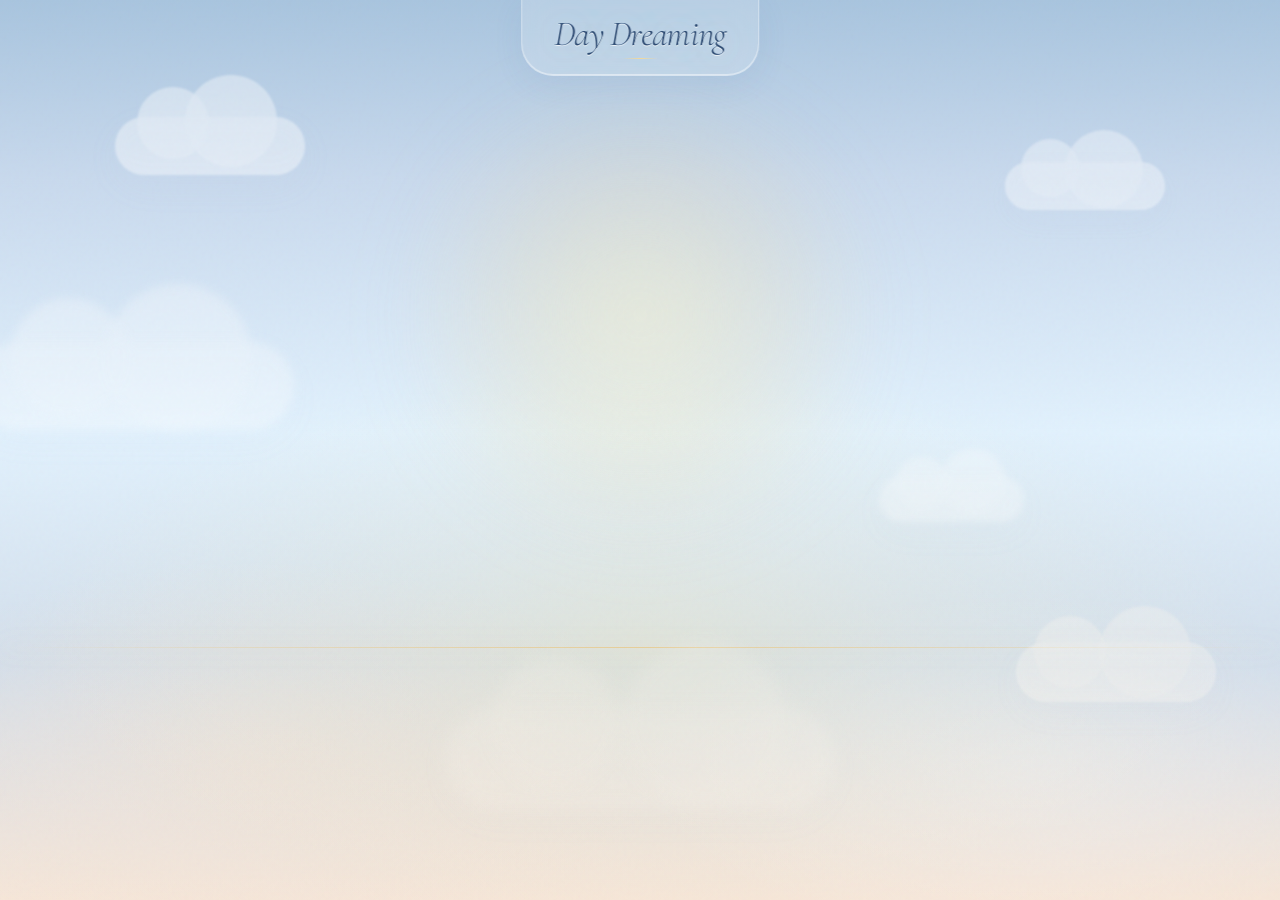
==== board.html @ 5511466c "Update Board and Loading page" ====
<!DOCTYPE html>
<html lang="en">
<head>
    <meta charset="UTF-8" />
    <meta name="viewport" content="width=device-width, initial-scale=1.0" />
    <title>Day Dreaming</title>
    <link rel="preconnect" href="https://fonts.googleapis.com">
    <link rel="preconnect" href="https://fonts.gstatic.com" crossorigin>
    <link
        href="https://fonts.googleapis.com/css2?family=Cormorant+Garamond:ital,wght@0,300;0,400;1,300;1,400&family=Jost:wght@200;300;400&display=swap"
        rel="stylesheet">
    <link rel="stylesheet" href="CSS/board.css">
</head>
<body>
    <main class="hero">
        <div class="cloud cloud-1"></div>
        <div class="cloud cloud-2"></div>
        <div class="cloud cloud-3"></div>
        <div class="cloud cloud-4"></div>
        <div class="cloud cloud-5"></div>
        <div class="cloud cloud-6"></div>

        <div class="horizon-line"></div>

        <div class="title-wrap">
            <h1>Day Dreaming</h1>
            <div class="logo-divider"></div>
        </div>
    </main>
</body>
</html>
---- CSS/board.css ----
/* ===== IMPORTS FROM style.css ===== */
* {
    margin: 0;
    padding: 0;
    box-sizing: border-box;
}

:root {
    --sky-zenith: #a8c4de;
    --sky-upper: #c8d9ed;
    --sky-mid: #e1f1fd;
    --sky-soft: #d2deeb;
    --sky-blush: #f6e6d8;

    --accent-blue: #4663ac;
    --text-deep: #2c4a72;
    --text-mid: #5a78a8;
    --text-soft: rgba(44, 74, 114, 0.58);

    --gold-light: #f3d89a;
    --gold-mid: rgba(232, 201, 138, 0.55);

    --cloud-white: rgba(255, 255, 255, 0.76);
    --cloud-warm: rgba(255, 248, 240, 0.62);
    --glass: rgba(255, 255, 255, 0.18);
}

html, body {
    width: 100%;
    height: 100%;
}

body {
    font-family: 'Jost', sans-serif;
    color: var(--text-deep);
    overflow: hidden;
    background: #dfeef9;
}

/* ===== BOARD / HERO ===== */
.hero {
    position: relative;
    width: 100vw;
    height: 100vh;
    overflow: hidden;
    isolation: isolate;
    background:
        radial-gradient(ellipse 70% 45% at 50% 72%,
            rgba(255, 236, 170, 0.28) 0%,
            rgba(255, 236, 170, 0.12) 30%,
            transparent 70%),
        radial-gradient(ellipse 50% 35% at 20% 85%,
            rgba(242, 228, 216, 0.55) 0%,
            transparent 65%),
        radial-gradient(ellipse 48% 30% at 80% 85%,
            rgba(255, 255, 255, 0.26) 0%,
            transparent 65%),
        linear-gradient(180deg,
            var(--sky-zenith) 0%,
            var(--sky-upper) 20%,
            var(--sky-mid) 48%,
            var(--sky-soft) 74%,
            var(--sky-blush) 100%);
}

/* grain */
.hero::after {
    content: "";
    position: absolute;
    inset: 0;
    pointer-events: none;
    z-index: 10;
    opacity: 0.028;
    background-image: url("data:image/svg+xml,%3Csvg viewBox='0 0 256 256' xmlns='http://www.w3.org/2000/svg'%3E%3Cfilter id='noise'%3E%3CfeTurbulence type='fractalNoise' baseFrequency='0.85' numOctaves='4' stitchTiles='stitch'/%3E%3C/filter%3E%3Crect width='100%25' height='100%25' filter='url(%23noise)' opacity='1'/%3E%3C/svg%3E");
}

/* sun glow — softer and higher for the board */
.hero::before {
    content: "";
    position: absolute;
    top: 35%;
    left: 50%;
    width: 500px;
    height: 500px;
    transform: translate(-50%, -50%);
    border-radius: 50%;
    background:
        radial-gradient(circle,
            rgba(255, 241, 187, 0.45) 0%,
            rgba(243, 216, 154, 0.20) 38%,
            transparent 68%);
    filter: blur(38px);
    pointer-events: none;
    z-index: 0;
    animation: pulse 9s ease-in-out infinite;
}

/* horizon */
.horizon-line {
    position: absolute;
    bottom: 28%;
    left: 0;
    right: 0;
    height: 1px;
    z-index: 1;
    pointer-events: none;
    background: linear-gradient(
        90deg,
        transparent 0%,
        rgba(232, 201, 138, 0.35) 18%,
        rgba(232, 201, 138, 0.82) 50%,
        rgba(232, 201, 138, 0.35) 82%,
        transparent 100%
    );
    box-shadow: 0 0 22px rgba(232, 201, 138, 0.35);
}

/* ===== LOGO — fixed top center ===== */
.title-wrap {
    position: absolute;
    top: 0;
    left: 50%;
    transform: translateX(-50%);
    z-index: 20;
    text-align: center;
    padding: 1.1rem 2rem 1rem;
    display: flex;
    flex-direction: column;
    align-items: center;

    /* frosted glass pill */
    background: rgba(255, 255, 255, 0.18);
    backdrop-filter: blur(14px);
    -webkit-backdrop-filter: blur(14px);
    border: 1px solid rgba(255, 255, 255, 0.38);
    border-top: none;
    border-radius: 0 0 2rem 2rem;
    box-shadow:
        0 8px 32px rgba(70, 99, 172, 0.08),
        inset 0 -1px 0 rgba(255, 255, 255, 0.45);

    animation: fadeDown 1.4s cubic-bezier(0.22, 1, 0.36, 1) both;
}

.title-wrap h1 {
    font-family: 'Cormorant Garamond', serif;
    font-weight: 300;
    font-style: italic;
    font-size: clamp(1.4rem, 2.8vw, 2.2rem);
    line-height: 0.9;
    letter-spacing: -0.02em;
    color: var(--text-deep);
    text-shadow:
        0 0 30px rgba(255, 245, 220, 0.32),
        0 2px 40px rgba(168, 196, 222, 0.45),
        0 1px 0 rgba(255, 255, 255, 0.78);
    white-space: nowrap;
}

/* thin gold rule under the logo */
.logo-divider {
    width: 36px;
    height: 1px;
    margin-top: 0.55rem;
    background: linear-gradient(90deg, transparent, var(--gold-light), transparent);
    animation: expandWidth 1.8s 0.3s ease both;
}

/* ===== CLOUDS ===== */
.cloud {
    position: absolute;
    border-radius: 999px;
    background: var(--cloud-white);
    filter: blur(1px);
    z-index: 2;
    pointer-events: none;
    box-shadow:
        inset 0 -10px 18px rgba(255, 255, 255, 0.12),
        inset 0 8px 16px rgba(255, 255, 255, 0.18),
        0 12px 35px rgba(170, 192, 220, 0.12);
}

.cloud::before,
.cloud::after {
    content: "";
    position: absolute;
    border-radius: 50%;
    background: inherit;
}

.cloud-1 { width: 190px; height: 58px; top: 13%; left: 9%; opacity: 0.5; animation: drift1 22s ease-in-out infinite; }
.cloud-1::before { width: 72px; height: 72px; left: 22px; top: -30px; }
.cloud-1::after  { width: 92px; height: 92px; right: 28px; top: -42px; }

.cloud-2 { width: 160px; height: 48px; top: 18%; right: 9%; opacity: 0.46; animation: drift2 18s 2s ease-in-out infinite; }
.cloud-2::before { width: 58px; height: 58px; left: 16px; top: -23px; }
.cloud-2::after  { width: 78px; height: 78px; right: 22px; top: -32px; }

.cloud-3 { width: 320px; height: 88px; top: 38%; left: -2%; opacity: 0.36; filter: blur(5px); animation: drift3 28s 6s ease-in-out infinite; }
.cloud-3::before { width: 118px; height: 118px; left: 36px; top: -44px; }
.cloud-3::after  { width: 148px; height: 148px; right: 42px; top: -58px; }

.cloud-4 { width: 200px; height: 60px; bottom: 22%; right: 5%; opacity: 0.42; background: var(--cloud-warm); animation: drift2 20s 1s ease-in-out infinite; }
.cloud-4::before { width: 72px; height: 72px; left: 18px; top: -26px; }
.cloud-4::after  { width: 92px; height: 92px; right: 25px; top: -36px; }

.cloud-5 { width: 390px; height: 102px; bottom: 10%; left: 50%; transform: translateX(-50%); opacity: 0.26; background: var(--cloud-warm); filter: blur(8px); animation: driftCenter 30s 6s ease-in-out infinite; }
.cloud-5::before { width: 128px; height: 128px; left: 46px; top: -50px; }
.cloud-5::after  { width: 164px; height: 164px; right: 48px; top: -66px; }

.cloud-6 { width: 145px; height: 45px; top: 53%; right: 20%; opacity: 0.34; filter: blur(3px); animation: drift2 16s 4s ease-in-out infinite; }
.cloud-6::before { width: 54px; height: 54px; left: 16px; top: -20px; }
.cloud-6::after  { width: 66px; height: 66px; right: 18px; top: -28px; }

/* ===== ANIMATIONS ===== */
@keyframes fadeDown {
    from { opacity: 0; transform: translateX(-50%) translateY(-18px); }
    to   { opacity: 1; transform: translateX(-50%) translateY(0); }
}

@keyframes expandWidth {
    from { width: 0; opacity: 0; }
    to   { width: 36px; opacity: 1; }
}

@keyframes pulse {
    0%, 100% { opacity: 0.72; transform: translate(-50%, -50%) scale(1); }
    50%       { opacity: 1;    transform: translate(-50%, -50%) scale(1.08); }
}

@keyframes drift1 {
    0%, 100% { transform: translateX(0) translateY(0); }
    35%      { transform: translateX(16px) translateY(-8px); }
    70%      { transform: translateX(-10px) translateY(5px); }
}

@keyframes drift2 {
    0%, 100% { transform: translateX(0) translateY(0); }
    40%      { transform: translateX(-12px) translateY(-10px); }
    72%      { transform: translateX(8px) translateY(4px); }
}

@keyframes drift3 {
    0%, 100% { transform: translateX(0) translateY(0); }
    30%      { transform: translateX(18px) translateY(-10px); }
    65%      { transform: translateX(-8px) translateY(6px); }
}

@keyframes driftCenter {
    0%, 100% { transform: translateX(-50%) translateY(0); }
    35%      { transform: translateX(-50%) translateY(-8px); }
    65%      { transform: translateX(-50%) translateY(5px); }
}

/* ===== RESPONSIVE ===== */
@media (max-width: 900px) {
    .hero::before { width: 360px; height: 360px; }
    .cloud-3 { width: 250px; height: 72px; }
    .cloud-5 { width: 300px; height: 82px; }
}

@media (max-width: 600px) {
    .title-wrap h1 { font-size: clamp(1.5rem, 7vw, 2rem); }
    .title-line-2 { margin-left: 1rem; }
    .cloud-1 { width: 130px; height: 40px; }
    .cloud-2 { width: 120px; height: 36px; }
    .cloud-3 { width: 190px; height: 56px; }
    .cloud-4 { width: 140px; height: 42px; }
    .cloud-5 { width: 220px; height: 62px; }
    .cloud-6 { width: 110px; height: 34px; }
}
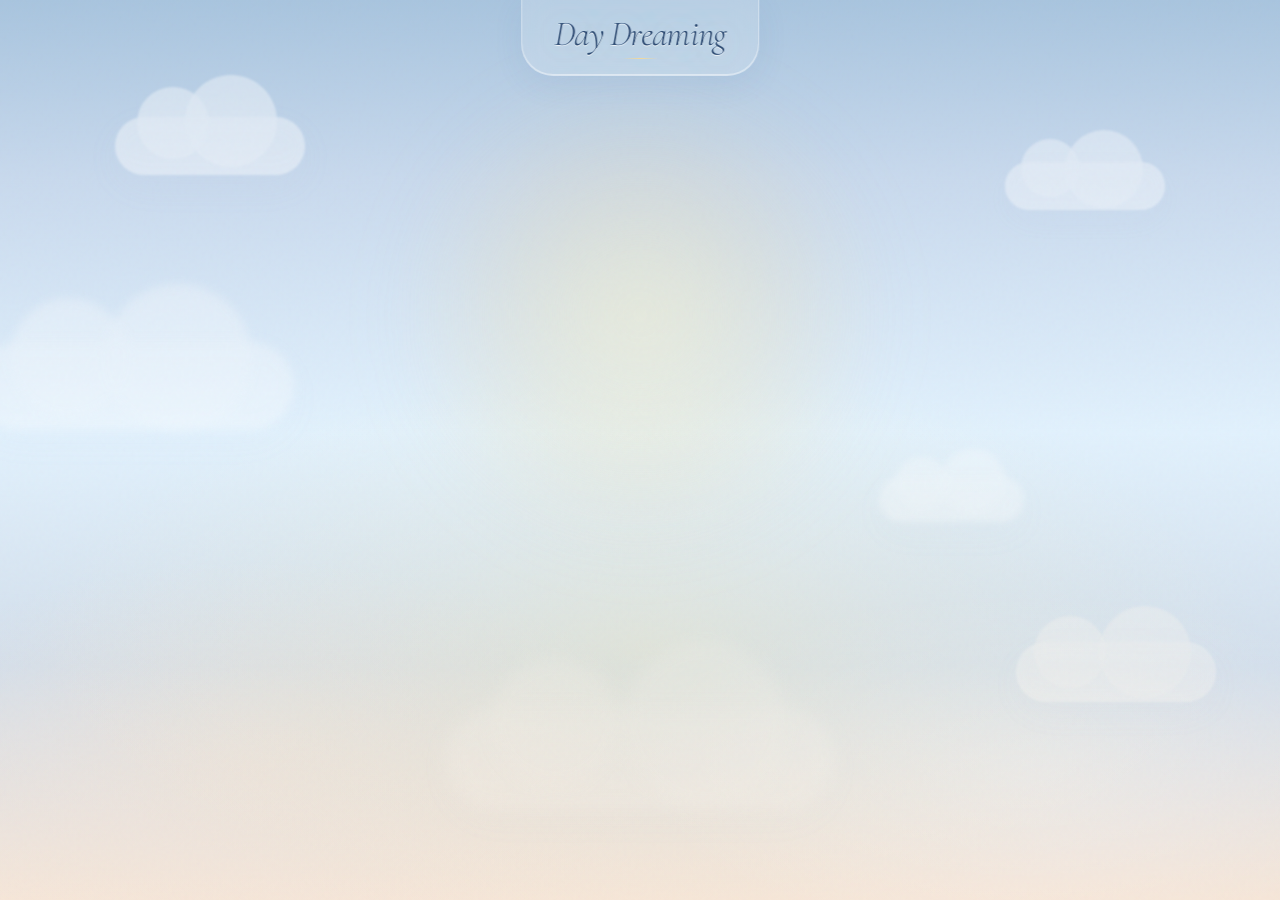
==== commit 298e8045: "Fixed the mobile button & minor Board.html change" ====
--- a/board.html
+++ b/board.html
@@ -20,7 +20,7 @@
         <div class="cloud cloud-5"></div>
         <div class="cloud cloud-6"></div>
 
-        <div class="horizon-line"></div>
+        
 
         <div class="title-wrap">
             <h1>Day Dreaming</h1>
--- a/CSS/board.css
+++ b/CSS/board.css
@@ -95,25 +95,7 @@
     animation: pulse 9s ease-in-out infinite;
 }
 
-/* horizon */
-.horizon-line {
-    position: absolute;
-    bottom: 28%;
-    left: 0;
-    right: 0;
-    height: 1px;
-    z-index: 1;
-    pointer-events: none;
-    background: linear-gradient(
-        90deg,
-        transparent 0%,
-        rgba(232, 201, 138, 0.35) 18%,
-        rgba(232, 201, 138, 0.82) 50%,
-        rgba(232, 201, 138, 0.35) 82%,
-        transparent 100%
-    );
-    box-shadow: 0 0 22px rgba(232, 201, 138, 0.35);
-}
+
 
 /* ===== LOGO — fixed top center ===== */
 .title-wrap {
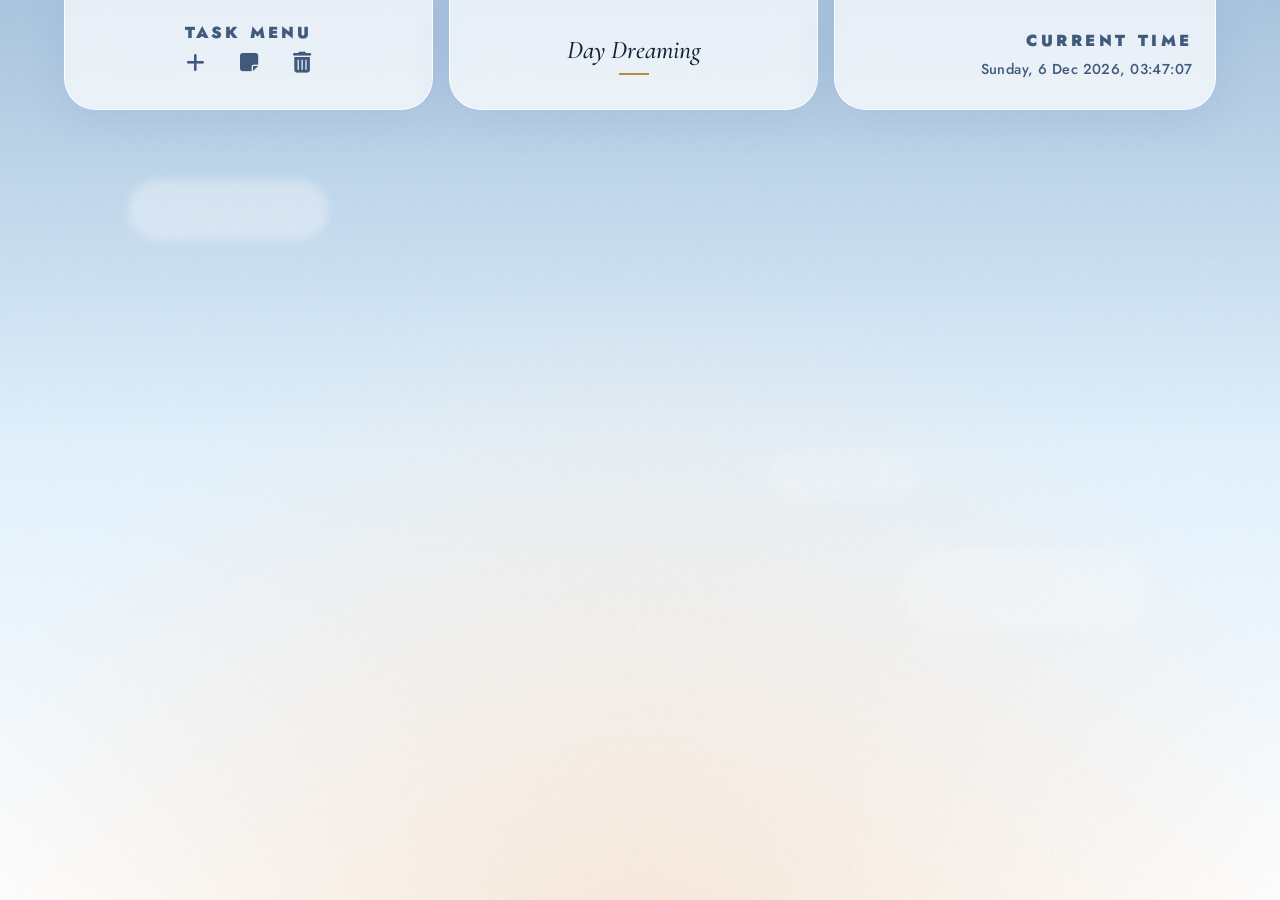
==== commit 4b204090: "Add header & TimeStamp to board.html" ====
--- a/board.html
+++ b/board.html
@@ -3,29 +3,61 @@
 <head>
     <meta charset="UTF-8" />
     <meta name="viewport" content="width=device-width, initial-scale=1.0" />
-    <title>Day Dreaming</title>
+    <title>Day Dreaming | Tasks</title>
+    
+    <!-- Icon Library -->
+    <link rel="stylesheet" href="https://cdnjs.cloudflare.com/ajax/libs/font-awesome/6.5.1/css/all.min.css">
+    
+    <!-- Fonts -->
     <link rel="preconnect" href="https://fonts.googleapis.com">
     <link rel="preconnect" href="https://fonts.gstatic.com" crossorigin>
-    <link
-        href="https://fonts.googleapis.com/css2?family=Cormorant+Garamond:ital,wght@0,300;0,400;1,300;1,400&family=Jost:wght@200;300;400&display=swap"
-        rel="stylesheet">
+    <link href="https://fonts.googleapis.com/css2?family=Cormorant+Garamond:ital,wght@0,400;0,500;1,400;1,500&family=Jost:wght@300;400;600&display=swap" rel="stylesheet">
+    
     <link rel="stylesheet" href="CSS/board.css">
 </head>
+
 <body>
     <main class="hero">
+        <!-- Dreamy Atmosphere -->
         <div class="cloud cloud-1"></div>
         <div class="cloud cloud-2"></div>
         <div class="cloud cloud-3"></div>
         <div class="cloud cloud-4"></div>
-        <div class="cloud cloud-5"></div>
-        <div class="cloud cloud-6"></div>
 
-        
+        <header class="header-wrap">
+            <!-- 1. LEFT SECTION: Burger Actions -->
+            <div class="burger-wrap">
+                   <h1 class="menu-label">Task Menu</h1>
+                <div class="icon-group">
+                    <button class="action-btn" title="Add Cloud">
+                        <i class="fa-solid fa-plus"></i>
+                    </button>
+                    <button class="action-btn" title="To-Do List">
+                        <i class="fa-solid fa-note-sticky"></i>
+                    </button>
+                    <button class="action-btn" title="Delete">
+                        <i class="fa-solid fa-trash-can"></i>
+                    </button>
+                </div>
+             
+            </div>
 
-        <div class="title-wrap">
-            <h1>Day Dreaming</h1>
-            <div class="logo-divider"></div>
-        </div>
+            <!-- 2. CENTER SECTION: Title -->
+            <div class="title-wrap">
+                <h1>Day Dreaming</h1>
+                <div class="logo-divider"></div>
+            </div>
+
+            <!-- 3. RIGHT SECTION: Clock -->
+            <div class="timestamp-wrap">
+                <h1 class="label">Current Time</h1>
+                  <h1 class="timestamp-text" id="clock">00:00</h1>
+                  
+            </div>
+        </header>
+
     </main>
+
+   <script src="JS/board.js"></script>
 </body>
 </html>
--- a/CSS/board.css
+++ b/CSS/board.css
@@ -1,4 +1,4 @@
-/* ===== IMPORTS FROM style.css ===== */
+/* ===== 1. RESET & VARIABLES ===== */
 * {
     margin: 0;
     padding: 0;
@@ -6,248 +6,253 @@
 }
 
 :root {
-    --sky-zenith: #a8c4de;
-    --sky-upper: #c8d9ed;
+    /* Palette */
+    --text-primary: #122136;
+    --text-secondary: #405a7d;
+    --accent-gold: #b38d3e;
+
+    /* Sky Gradient */
+    --sky-top: #a8c4de;
     --sky-mid: #e1f1fd;
-    --sky-soft: #d2deeb;
-    --sky-blush: #f6e6d8;
-
-    --accent-blue: #4663ac;
-    --text-deep: #2c4a72;
-    --text-mid: #5a78a8;
-    --text-soft: rgba(44, 74, 114, 0.58);
-
-    --gold-light: #f3d89a;
-    --gold-mid: rgba(232, 201, 138, 0.55);
-
-    --cloud-white: rgba(255, 255, 255, 0.76);
-    --cloud-warm: rgba(255, 248, 240, 0.62);
-    --glass: rgba(255, 255, 255, 0.18);
-}
-
-html, body {
+    --sky-bottom: #f6e6d8;
+
+    /* Glass Effect */
+    --glass-bg: rgba(255, 255, 255, 0.72);
+    --glass-border: rgba(255, 255, 255, 0.9);
+    --glass-shadow: 0 10px 40px rgba(70, 99, 172, 0.12);
+}
+
+body {
+    font-family: "Jost", sans-serif;
+    color: var(--text-primary);
+    overflow: hidden;
+    height: 100vh;
+    width: 100vw;
+}
+
+/* ===== 2. BACKGROUND & ATMOSPHERE ===== */
+.hero {
+    position: relative;
     width: 100%;
     height: 100%;
-}
-
-body {
-    font-family: 'Jost', sans-serif;
-    color: var(--text-deep);
     overflow: hidden;
-    background: #dfeef9;
-}
-
-/* ===== BOARD / HERO ===== */
-.hero {
-    position: relative;
-    width: 100vw;
-    height: 100vh;
-    overflow: hidden;
-    isolation: isolate;
     background:
-        radial-gradient(ellipse 70% 45% at 50% 72%,
-            rgba(255, 236, 170, 0.28) 0%,
-            rgba(255, 236, 170, 0.12) 30%,
-            transparent 70%),
-        radial-gradient(ellipse 50% 35% at 20% 85%,
-            rgba(242, 228, 216, 0.55) 0%,
-            transparent 65%),
-        radial-gradient(ellipse 48% 30% at 80% 85%,
-            rgba(255, 255, 255, 0.26) 0%,
-            transparent 65%),
-        linear-gradient(180deg,
-            var(--sky-zenith) 0%,
-            var(--sky-upper) 20%,
-            var(--sky-mid) 48%,
-            var(--sky-soft) 74%,
-            var(--sky-blush) 100%);
-}
-
-/* grain */
+        radial-gradient(circle at 50% 110%, var(--sky-bottom), transparent 60%),
+        linear-gradient(180deg, var(--sky-top) 0%, var(--sky-mid) 50%, #ffffff 100%);
+}
+
+/* Film Grain Texture */
 .hero::after {
     content: "";
     position: absolute;
     inset: 0;
     pointer-events: none;
     z-index: 10;
-    opacity: 0.028;
-    background-image: url("data:image/svg+xml,%3Csvg viewBox='0 0 256 256' xmlns='http://www.w3.org/2000/svg'%3E%3Cfilter id='noise'%3E%3CfeTurbulence type='fractalNoise' baseFrequency='0.85' numOctaves='4' stitchTiles='stitch'/%3E%3C/filter%3E%3Crect width='100%25' height='100%25' filter='url(%23noise)' opacity='1'/%3E%3C/svg%3E");
-}
-
-/* sun glow — softer and higher for the board */
-.hero::before {
-    content: "";
-    position: absolute;
-    top: 35%;
-    left: 50%;
-    width: 500px;
-    height: 500px;
-    transform: translate(-50%, -50%);
-    border-radius: 50%;
-    background:
-        radial-gradient(circle,
-            rgba(255, 241, 187, 0.45) 0%,
-            rgba(243, 216, 154, 0.20) 38%,
-            transparent 68%);
-    filter: blur(38px);
-    pointer-events: none;
-    z-index: 0;
-    animation: pulse 9s ease-in-out infinite;
-}
-
-
-
-/* ===== LOGO — fixed top center ===== */
-.title-wrap {
+    opacity: 0.04;
+    background-image: url("data:image/svg+xml,%3Csvg viewBox='0 0 256 256' xmlns='http://www.w3.org/2000/svg'%3E%3Cfilter id='noise'%3E%3CfeTurbulence type='fractalNoise' baseFrequency='0.7' numOctaves='3' stitchTiles='stitch'/%3E%3C/filter%3E%3Crect width='100%25' height='100%25' filter='url(%23noise)'/%3E%3C/svg%3E");
+}
+
+/* ===== 3. HEADER SYSTEM (THE GLASS PANELS) ===== */
+.header-wrap {
     position: absolute;
     top: 0;
-    left: 50%;
-    transform: translateX(-50%);
-    z-index: 20;
-    text-align: center;
-    padding: 1.1rem 2rem 1rem;
+    left: 0;
+    width: 100%;
+    padding: 0 4rem;
+    z-index: 30;
+
+    display: flex;
+    justify-content: center;
+    align-items: flex-start;
+    gap: 1rem;
+}
+
+.burger-wrap,
+.title-wrap,
+.timestamp-wrap {
+    flex: 1;
+    max-width: 420px;
+    min-height: 110px;
+    padding: 1.2rem 1rem;
+
     display: flex;
     flex-direction: column;
-    align-items: center;
-
-    /* frosted glass pill */
-    background: rgba(255, 255, 255, 0.18);
-    backdrop-filter: blur(14px);
-    -webkit-backdrop-filter: blur(14px);
-    border: 1px solid rgba(255, 255, 255, 0.38);
+    justify-content: center;
+
+    background: var(--glass-bg);
+    backdrop-filter: blur(20px);
+    -webkit-backdrop-filter: blur(20px);
+    border: 1.5px solid var(--glass-border);
     border-top: none;
     border-radius: 0 0 2rem 2rem;
-    box-shadow:
-        0 8px 32px rgba(70, 99, 172, 0.08),
-        inset 0 -1px 0 rgba(255, 255, 255, 0.45);
-
-    animation: fadeDown 1.4s cubic-bezier(0.22, 1, 0.36, 1) both;
-}
-
+    box-shadow: var(--glass-shadow);
+
+    transition: all 0.4s ease;
+    animation: dropIn 1.2s cubic-bezier(0.22, 1, 0.36, 1) both;
+}
+
+.burger-wrap,
+.title-wrap {
+    align-items: center;
+    text-align: center;
+}
+
+.timestamp-wrap {
+    align-items: flex-end;
+    text-align: right;
+    padding-inline: 1.4rem;
+}
+
+.header-wrap > div:hover {
+    background: rgba(255, 255, 255, 0.85);
+    transform: translateY(2px);
+}
+
+/* ===== 4. BURGER WRAP CONTENT (ICONS) ===== */
+.icon-group {
+    display: flex;
+    gap: 1.2rem;
+    margin-bottom: 0.5rem;
+}
+
+.action-btn {
+    background: none;
+    border: none;
+    color: var(--text-secondary);
+    font-size: 1.3rem;
+    cursor: pointer;
+    transition: all 0.3s ease;
+    padding: 8px;
+    display: flex;
+    align-items: center;
+    justify-content: center;
+}
+
+.action-btn:hover {
+    color: var(--accent-gold);
+    transform: translateY(-3px);
+}
+
+.menu-label,
+.label {
+    font-family: "Jost", sans-serif;
+    font-weight: 900;
+    font-size: 1rem;
+    text-transform: uppercase;
+    letter-spacing: 0.2em;
+    color: var(--text-secondary);
+    opacity: 1;
+}
+
+/* ===== 5. CENTER TITLE LOGO ===== */
 .title-wrap h1 {
-    font-family: 'Cormorant Garamond', serif;
-    font-weight: 300;
+    font-family: "Cormorant Garamond", serif;
+    font-weight: 500;
     font-style: italic;
-    font-size: clamp(1.4rem, 2.8vw, 2.2rem);
-    line-height: 0.9;
-    letter-spacing: -0.02em;
-    color: var(--text-deep);
-    text-shadow:
-        0 0 30px rgba(255, 245, 220, 0.32),
-        0 2px 40px rgba(168, 196, 222, 0.45),
-        0 1px 0 rgba(255, 255, 255, 0.78);
-    white-space: nowrap;
-}
-
-/* thin gold rule under the logo */
+    font-size: clamp(1.4rem, 2vw, 2.2rem);
+    color: var(--text-primary);
+}
+
 .logo-divider {
-    width: 36px;
-    height: 1px;
-    margin-top: 0.55rem;
-    background: linear-gradient(90deg, transparent, var(--gold-light), transparent);
-    animation: expandWidth 1.8s 0.3s ease both;
-}
-
-/* ===== CLOUDS ===== */
+    width: 30px;
+    height: 1.5px;
+    margin-top: 0.5rem;
+    background: var(--accent-gold);
+}
+
+/* ===== 6. TIMESTAMP ===== */
+.timestamp-wrap .label {
+    font-weight: 900;
+    font-size: 1rem;
+    letter-spacing: 0.22em;
+    opacity: 1;
+    margin-bottom: 0.45rem;
+}
+
+.timestamp-text {
+    font-family: "Jost", sans-serif;
+    font-size: 0.9rem;
+    font-weight: 500;
+    color: var(--text-secondary);
+    line-height: 1.5;
+    letter-spacing: 0.03em;
+    max-width: 26ch;
+    word-break: break-word;
+}
+
+/* ===== 7. CLOUDS ===== */
 .cloud {
     position: absolute;
-    border-radius: 999px;
-    background: var(--cloud-white);
-    filter: blur(1px);
-    z-index: 2;
-    pointer-events: none;
-    box-shadow:
-        inset 0 -10px 18px rgba(255, 255, 255, 0.12),
-        inset 0 8px 16px rgba(255, 255, 255, 0.18),
-        0 12px 35px rgba(170, 192, 220, 0.12);
-}
-
-.cloud::before,
-.cloud::after {
-    content: "";
-    position: absolute;
-    border-radius: 50%;
-    background: inherit;
-}
-
-.cloud-1 { width: 190px; height: 58px; top: 13%; left: 9%; opacity: 0.5; animation: drift1 22s ease-in-out infinite; }
-.cloud-1::before { width: 72px; height: 72px; left: 22px; top: -30px; }
-.cloud-1::after  { width: 92px; height: 92px; right: 28px; top: -42px; }
-
-.cloud-2 { width: 160px; height: 48px; top: 18%; right: 9%; opacity: 0.46; animation: drift2 18s 2s ease-in-out infinite; }
-.cloud-2::before { width: 58px; height: 58px; left: 16px; top: -23px; }
-.cloud-2::after  { width: 78px; height: 78px; right: 22px; top: -32px; }
-
-.cloud-3 { width: 320px; height: 88px; top: 38%; left: -2%; opacity: 0.36; filter: blur(5px); animation: drift3 28s 6s ease-in-out infinite; }
-.cloud-3::before { width: 118px; height: 118px; left: 36px; top: -44px; }
-.cloud-3::after  { width: 148px; height: 148px; right: 42px; top: -58px; }
-
-.cloud-4 { width: 200px; height: 60px; bottom: 22%; right: 5%; opacity: 0.42; background: var(--cloud-warm); animation: drift2 20s 1s ease-in-out infinite; }
-.cloud-4::before { width: 72px; height: 72px; left: 18px; top: -26px; }
-.cloud-4::after  { width: 92px; height: 92px; right: 25px; top: -36px; }
-
-.cloud-5 { width: 390px; height: 102px; bottom: 10%; left: 50%; transform: translateX(-50%); opacity: 0.26; background: var(--cloud-warm); filter: blur(8px); animation: driftCenter 30s 6s ease-in-out infinite; }
-.cloud-5::before { width: 128px; height: 128px; left: 46px; top: -50px; }
-.cloud-5::after  { width: 164px; height: 164px; right: 48px; top: -66px; }
-
-.cloud-6 { width: 145px; height: 45px; top: 53%; right: 20%; opacity: 0.34; filter: blur(3px); animation: drift2 16s 4s ease-in-out infinite; }
-.cloud-6::before { width: 54px; height: 54px; left: 16px; top: -20px; }
-.cloud-6::after  { width: 66px; height: 66px; right: 18px; top: -28px; }
-
-/* ===== ANIMATIONS ===== */
-@keyframes fadeDown {
-    from { opacity: 0; transform: translateX(-50%) translateY(-18px); }
-    to   { opacity: 1; transform: translateX(-50%) translateY(0); }
-}
-
-@keyframes expandWidth {
-    from { width: 0; opacity: 0; }
-    to   { width: 36px; opacity: 1; }
-}
-
-@keyframes pulse {
-    0%, 100% { opacity: 0.72; transform: translate(-50%, -50%) scale(1); }
-    50%       { opacity: 1;    transform: translate(-50%, -50%) scale(1.08); }
-}
-
-@keyframes drift1 {
-    0%, 100% { transform: translateX(0) translateY(0); }
-    35%      { transform: translateX(16px) translateY(-8px); }
-    70%      { transform: translateX(-10px) translateY(5px); }
-}
-
-@keyframes drift2 {
-    0%, 100% { transform: translateX(0) translateY(0); }
-    40%      { transform: translateX(-12px) translateY(-10px); }
-    72%      { transform: translateX(8px) translateY(4px); }
-}
-
-@keyframes drift3 {
-    0%, 100% { transform: translateX(0) translateY(0); }
-    30%      { transform: translateX(18px) translateY(-10px); }
-    65%      { transform: translateX(-8px) translateY(6px); }
-}
-
-@keyframes driftCenter {
-    0%, 100% { transform: translateX(-50%) translateY(0); }
-    35%      { transform: translateX(-50%) translateY(-8px); }
-    65%      { transform: translateX(-50%) translateY(5px); }
-}
-
-/* ===== RESPONSIVE ===== */
-@media (max-width: 900px) {
-    .hero::before { width: 360px; height: 360px; }
-    .cloud-3 { width: 250px; height: 72px; }
-    .cloud-5 { width: 300px; height: 82px; }
-}
-
-@media (max-width: 600px) {
-    .title-wrap h1 { font-size: clamp(1.5rem, 7vw, 2rem); }
-    .title-line-2 { margin-left: 1rem; }
-    .cloud-1 { width: 130px; height: 40px; }
-    .cloud-2 { width: 120px; height: 36px; }
-    .cloud-3 { width: 190px; height: 56px; }
-    .cloud-4 { width: 140px; height: 42px; }
-    .cloud-5 { width: 220px; height: 62px; }
-    .cloud-6 { width: 110px; height: 34px; }
+    background: rgba(255, 255, 255, 0.8);
+    border-radius: 100px;
+    filter: blur(4px);
+    animation: drift 40s linear infinite;
+    z-index: 1;
+}
+
+.cloud-1 {
+    width: 200px;
+    height: 60px;
+    top: 20%;
+    left: 10%;
+    opacity: 0.4;
+}
+
+.cloud-2 {
+    width: 250px;
+    height: 80px;
+    bottom: 30%;
+    right: 10%;
+    opacity: 0.3;
+    animation-delay: -5s;
+}
+
+.cloud-3 {
+    width: 150px;
+    height: 50px;
+    top: 50%;
+    left: 60%;
+    opacity: 0.2;
+}
+
+/* ===== 8. ANIMATIONS ===== */
+@keyframes dropIn {
+    from {
+        opacity: 0;
+        transform: translateY(-100%);
+    }
+    to {
+        opacity: 1;
+        transform: translateY(0);
+    }
+}
+
+@keyframes drift {
+    0% {
+        transform: translateX(-100px);
+    }
+    100% {
+        transform: translateX(200px);
+    }
+}
+
+/* ===== 9. MOBILE RESPONSIVE ===== */
+@media (max-width: 768px) {
+    .header-wrap {
+        padding: 0 1rem;
+        gap: 0.5rem;
+    }
+
+    .timestamp-wrap {
+        display: none;
+    }
+
+    .burger-wrap,
+    .title-wrap {
+        padding: 0.8rem;
+    }
+
+    .action-btn {
+        font-size: 1rem;
+    }
 }
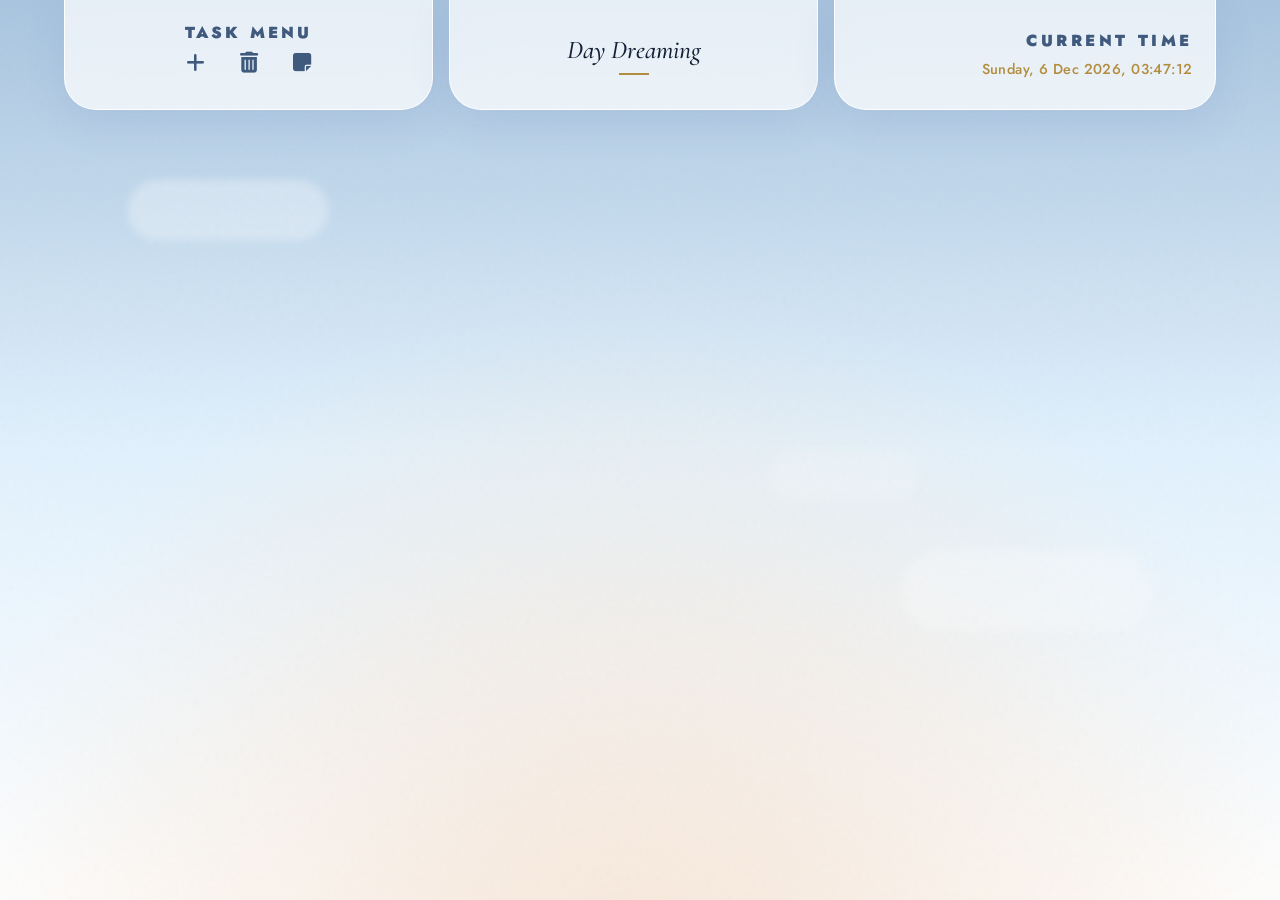
==== commit 8934bd45: "Mobile UI and Cloud Creation Make the mobile version look much better and Add Cloud Creation feature" ====
--- a/board.html
+++ b/board.html
@@ -1,63 +1,79 @@
 <!DOCTYPE html>
 <html lang="en">
+
 <head>
     <meta charset="UTF-8" />
     <meta name="viewport" content="width=device-width, initial-scale=1.0" />
     <title>Day Dreaming | Tasks</title>
-    
-    <!-- Icon Library -->
+
     <link rel="stylesheet" href="https://cdnjs.cloudflare.com/ajax/libs/font-awesome/6.5.1/css/all.min.css">
-    
-    <!-- Fonts -->
+
     <link rel="preconnect" href="https://fonts.googleapis.com">
     <link rel="preconnect" href="https://fonts.gstatic.com" crossorigin>
-    <link href="https://fonts.googleapis.com/css2?family=Cormorant+Garamond:ital,wght@0,400;0,500;1,400;1,500&family=Jost:wght@300;400;600&display=swap" rel="stylesheet">
-    
+    <link
+        href="https://fonts.googleapis.com/css2?family=Cormorant+Garamond:ital,wght@0,400;0,500;1,400;1,500&family=Jost:wght@300;400;600&display=swap"
+        rel="stylesheet">
+
     <link rel="stylesheet" href="CSS/board.css">
 </head>
 
 <body>
     <main class="hero">
-        <!-- Dreamy Atmosphere -->
         <div class="cloud cloud-1"></div>
         <div class="cloud cloud-2"></div>
         <div class="cloud cloud-3"></div>
         <div class="cloud cloud-4"></div>
 
         <header class="header-wrap">
-            <!-- 1. LEFT SECTION: Burger Actions -->
             <div class="burger-wrap">
-                   <h1 class="menu-label">Task Menu</h1>
+                <h1 class="menu-label">Task Menu</h1>
+
                 <div class="icon-group">
-                    <button class="action-btn" title="Add Cloud">
+                    <button id="addCloudBtn" class="action-btn" title="Add Cloud" aria-label="Add Cloud">
                         <i class="fa-solid fa-plus"></i>
                     </button>
-                    <button class="action-btn" title="To-Do List">
+
+                    <button id="deleteCloudBtn" class="action-btn" title="Delete" aria-label="Delete">
+                        <i class="fa-solid fa-trash-can"></i>
+                    </button>
+
+                    <button id="todoBtn" class="action-btn" title="To-Do List" aria-label="To-Do List">
                         <i class="fa-solid fa-note-sticky"></i>
                     </button>
-                    <button class="action-btn" title="Delete">
-                        <i class="fa-solid fa-trash-can"></i>
-                    </button>
                 </div>
-             
             </div>
 
-            <!-- 2. CENTER SECTION: Title -->
             <div class="title-wrap">
                 <h1>Day Dreaming</h1>
                 <div class="logo-divider"></div>
             </div>
 
-            <!-- 3. RIGHT SECTION: Clock -->
             <div class="timestamp-wrap">
                 <h1 class="label">Current Time</h1>
-                  <h1 class="timestamp-text" id="clock">00:00</h1>
-                  
+                <h1 class="timestamp-text" id="clock">00:00</h1>
             </div>
         </header>
 
+        <section class="board-area">
+            <div id="cloudContainer"></div>
+        </section>
     </main>
+    <div id="cloudModal" class="modal hidden">
+        <div class="modal-box">
+            <h2>Create Cloud</h2>
 
-   <script src="JS/board.js"></script>
+            <input type="text" id="cloudTitle" placeholder="Title">
+            <textarea id="cloudDesc" placeholder="Description"></textarea>
+
+
+
+            <div class="modal-actions">
+                <button id="createCloudBtn">Create</button>
+                <button id="cancelBtn">Cancel</button>
+            </div>
+        </div>
+    </div>
+    <script src="JS/board.js"></script>
 </body>
+
 </html>
--- a/CSS/board.css
+++ b/CSS/board.css
@@ -6,42 +6,43 @@
 }
 
 :root {
-    /* Palette */
     --text-primary: #122136;
     --text-secondary: #405a7d;
     --accent-gold: #b38d3e;
 
-    /* Sky Gradient */
     --sky-top: #a8c4de;
     --sky-mid: #e1f1fd;
     --sky-bottom: #f6e6d8;
 
-    /* Glass Effect */
     --glass-bg: rgba(255, 255, 255, 0.72);
     --glass-border: rgba(255, 255, 255, 0.9);
     --glass-shadow: 0 10px 40px rgba(70, 99, 172, 0.12);
-}
-
+
+    --header-space-desktop: 150px;
+    --header-space-mobile: 220px;
+}
+
+/* ===== 2. BASE ===== */
 body {
     font-family: "Jost", sans-serif;
     color: var(--text-primary);
-    overflow: hidden;
-    height: 100vh;
-    width: 100vw;
-}
-
-/* ===== 2. BACKGROUND & ATMOSPHERE ===== */
+    min-height: 100vh;
+    width: 100%;
+    overflow-x: hidden;
+}
+
+/* ===== 3. PAGE SHELL ===== */
 .hero {
     position: relative;
     width: 100%;
-    height: 100%;
+    min-height: 100vh;
     overflow: hidden;
+    padding-top: var(--header-space-desktop);
     background:
         radial-gradient(circle at 50% 110%, var(--sky-bottom), transparent 60%),
         linear-gradient(180deg, var(--sky-top) 0%, var(--sky-mid) 50%, #ffffff 100%);
 }
 
-/* Film Grain Texture */
 .hero::after {
     content: "";
     position: absolute;
@@ -52,7 +53,7 @@
     background-image: url("data:image/svg+xml,%3Csvg viewBox='0 0 256 256' xmlns='http://www.w3.org/2000/svg'%3E%3Cfilter id='noise'%3E%3CfeTurbulence type='fractalNoise' baseFrequency='0.7' numOctaves='3' stitchTiles='stitch'/%3E%3C/filter%3E%3Crect width='100%25' height='100%25' filter='url(%23noise)'/%3E%3C/svg%3E");
 }
 
-/* ===== 3. HEADER SYSTEM (THE GLASS PANELS) ===== */
+/* ===== 4. HEADER ===== */
 .header-wrap {
     position: absolute;
     top: 0;
@@ -103,29 +104,31 @@
     padding-inline: 1.4rem;
 }
 
-.header-wrap > div:hover {
+.header-wrap>div:hover {
     background: rgba(255, 255, 255, 0.85);
     transform: translateY(2px);
 }
 
-/* ===== 4. BURGER WRAP CONTENT (ICONS) ===== */
+/* ===== 5. TASK MENU ===== */
 .icon-group {
     display: flex;
+    align-items: center;
+    justify-content: center;
     gap: 1.2rem;
     margin-bottom: 0.5rem;
 }
 
 .action-btn {
+    display: flex;
+    align-items: center;
+    justify-content: center;
+    padding: 8px;
     background: none;
     border: none;
     color: var(--text-secondary);
     font-size: 1.3rem;
     cursor: pointer;
     transition: all 0.3s ease;
-    padding: 8px;
-    display: flex;
-    align-items: center;
-    justify-content: center;
 }
 
 .action-btn:hover {
@@ -141,10 +144,14 @@
     text-transform: uppercase;
     letter-spacing: 0.2em;
     color: var(--text-secondary);
-    opacity: 1;
-}
-
-/* ===== 5. CENTER TITLE LOGO ===== */
+}
+
+.burger-wrap .menu-label {
+    width: 100%;
+    text-align: center;
+}
+
+/* ===== 6. TITLE ===== */
 .title-wrap h1 {
     font-family: "Cormorant Garamond", serif;
     font-weight: 500;
@@ -160,34 +167,72 @@
     background: var(--accent-gold);
 }
 
-/* ===== 6. TIMESTAMP ===== */
+/* ===== 7. CLOCK ===== */
 .timestamp-wrap .label {
-    font-weight: 900;
+    margin-bottom: 0.45rem;
     font-size: 1rem;
     letter-spacing: 0.22em;
-    opacity: 1;
-    margin-bottom: 0.45rem;
 }
 
 .timestamp-text {
+    max-width: 26ch;
+    word-break: break-word;
     font-family: "Jost", sans-serif;
     font-size: 0.9rem;
     font-weight: 500;
-    color: var(--text-secondary);
+    color: var(--accent-gold);
     line-height: 1.5;
     letter-spacing: 0.03em;
-    max-width: 26ch;
-    word-break: break-word;
-}
-
-/* ===== 7. CLOUDS ===== */
+}
+
+/* ===== 8. BOARD / WORKSPACE ===== */
+.board-area {
+    position: relative;
+    width: 100%;
+    min-height: calc(100vh - var(--header-space-desktop));
+    z-index: 5;
+}
+
+#cloudContainer {
+    position: absolute;
+    inset: 0;
+    z-index: 15;
+    pointer-events: none;
+}
+
+.cloud-note {
+    position: absolute;
+    z-index: 16;
+    transform: translate(-50%, -50%);
+    min-width: 120px;
+    min-height: 60px;
+    padding: 0.9rem 1rem;
+
+    display: flex;
+    align-items: center;
+    justify-content: center;
+
+    border-radius: 999px;
+    background: rgba(255, 255, 255, 0.88);
+    border: 1.5px solid rgba(255, 255, 255, 0.95);
+    box-shadow: 0 10px 30px rgba(70, 99, 172, 0.14);
+    backdrop-filter: blur(10px);
+    -webkit-backdrop-filter: blur(10px);
+
+    font-family: "Jost", sans-serif;
+    font-size: 0.95rem;
+    color: var(--text-primary);
+    pointer-events: auto;
+}
+
+/* ===== 9. DECORATIVE CLOUDS ===== */
 .cloud {
     position: absolute;
+    z-index: 1;
     background: rgba(255, 255, 255, 0.8);
     border-radius: 100px;
     filter: blur(4px);
     animation: drift 40s linear infinite;
-    z-index: 1;
 }
 
 .cloud-1 {
@@ -201,8 +246,8 @@
 .cloud-2 {
     width: 250px;
     height: 80px;
+    right: 10%;
     bottom: 30%;
-    right: 10%;
     opacity: 0.3;
     animation-delay: -5s;
 }
@@ -215,12 +260,13 @@
     opacity: 0.2;
 }
 
-/* ===== 8. ANIMATIONS ===== */
+/* ===== 10. ANIMATIONS ===== */
 @keyframes dropIn {
     from {
         opacity: 0;
         transform: translateY(-100%);
     }
+
     to {
         opacity: 1;
         transform: translateY(0);
@@ -231,28 +277,283 @@
     0% {
         transform: translateX(-100px);
     }
+
     100% {
         transform: translateX(200px);
     }
 }
 
-/* ===== 9. MOBILE RESPONSIVE ===== */
+/* ===== 11. TABLET ===== */
+@media (max-width: 1024px) {
+    .header-wrap {
+        padding: 0 2rem;
+        gap: 0.8rem;
+    }
+
+    .burger-wrap,
+    .title-wrap,
+    .timestamp-wrap {
+        max-width: 100%;
+        min-height: 100px;
+    }
+
+    .title-wrap h1 {
+        font-size: clamp(1.3rem, 2.4vw, 2rem);
+    }
+}
+
+/* ===== 12. MOBILE ===== */
 @media (max-width: 768px) {
+    body {
+        overflow-y: auto;
+    }
+
+    .hero {
+        min-height: 100vh;
+        height: auto;
+        padding-top: var(--header-space-mobile);
+        padding-bottom: 2rem;
+    }
+
     .header-wrap {
+        position: absolute;
+        top: 0;
+        left: 0;
+        width: 100%;
         padding: 0 1rem;
-        gap: 0.5rem;
-    }
-
+
+        display: grid;
+        grid-template-columns: 1fr 1fr;
+        grid-template-areas:
+            "title title"
+            "task time";
+        gap: 0.7rem;
+        align-items: stretch;
+    }
+
+    .title-wrap,
+    .burger-wrap,
     .timestamp-wrap {
-        display: none;
-    }
-
-    .burger-wrap,
+        width: 100%;
+        max-width: 100%;
+        min-height: 96px;
+        padding: 1rem;
+        border: 1.5px solid var(--glass-border);
+        box-shadow: var(--glass-shadow);
+    }
+
     .title-wrap {
-        padding: 0.8rem;
+        grid-area: title;
+        align-items: center;
+        text-align: center;
+        border-radius: 0 0 1.4rem 1.4rem;
+    }
+
+    .burger-wrap {
+        grid-area: task;
+        align-items: center;
+        text-align: center;
+        border-radius: 1.4rem;
+    }
+
+    .timestamp-wrap {
+        grid-area: time;
+        align-items: center;
+        justify-content: center;
+        text-align: center;
+        padding-inline: 1rem;
+        border-radius: 1.4rem;
+    }
+
+    .icon-group {
+        flex-wrap: wrap;
+        gap: 0.75rem;
+        justify-content: center;
     }
 
     .action-btn {
         font-size: 1rem;
+        padding: 6px;
+    }
+
+    .menu-label,
+    .label {
+        font-size: 0.75rem;
+        letter-spacing: 0.14em;
+    }
+
+    .title-wrap h1 {
+        font-size: clamp(1.2rem, 6vw, 1.8rem);
+    }
+
+    .timestamp-wrap .label {
+        margin-bottom: 0.3rem;
+    }
+
+    .timestamp-text {
+        max-width: 100%;
+        text-align: center;
+        font-size: 0.78rem;
+        line-height: 1.4;
+    }
+
+    .board-area {
+        min-height: calc(100vh - var(--header-space-mobile));
+    }
+
+    .cloud-1 {
+        width: 120px;
+        height: 40px;
+        top: 18%;
+        left: 5%;
+    }
+
+    .cloud-2 {
+        width: 150px;
+        height: 50px;
+        right: 5%;
+        bottom: 20%;
+    }
+
+    .cloud-3 {
+        width: 100px;
+        height: 35px;
+        top: 45%;
+        left: 50%;
+    }
+}
+
+.modal.hidden {
+    display: none;
+}
+
+.modal {
+    position: fixed;
+    inset: 0;
+    background: rgba(0, 0, 0, 0.35);
+
+    display: flex;
+    justify-content: center;
+    align-items: center;
+
+    z-index: 999;
+}
+
+.modal-box {
+    width: min(90%, 420px);
+    background: white;
+    padding: 1.5rem;
+    border-radius: 20px;
+    box-shadow: 0 12px 30px rgba(0, 0, 0, 0.18);
+
+    display: flex;
+    flex-direction: column;
+    gap: 0.9rem;
+
+    transition: transform 0.25s ease, box-shadow 0.25s ease;
+}
+
+.modal-box:hover {
+    transform: translateY(-4px);
+    box-shadow: 0 16px 36px rgba(0, 0, 0, 0.22);
+}
+
+.modal-box h2 {
+    margin: 0;
+    font-family: "Cormorant Garamond", serif;
+    font-size: 2rem;
+}
+
+.modal-box input,
+.modal-box textarea {
+    width: 100%;
+    padding: 0.8rem 1rem;
+    border: 1px solid #d9d9d9;
+    border-radius: 12px;
+    font: inherit;
+    outline: none;
+
+    transition: border-color 0.2s ease, box-shadow 0.2s ease, transform 0.2s ease;
+}
+
+.modal-box input:hover,
+.modal-box textarea:hover {
+    transform: translateY(-1px);
+    box-shadow: 0 6px 14px rgba(0, 0, 0, 0.08);
+}
+
+.modal-box input:focus,
+.modal-box textarea:focus {
+    border-color: #b8b8ff;
+    box-shadow: 0 0 0 4px rgba(184, 184, 255, 0.2);
+}
+
+.modal-box textarea {
+    min-height: 120px;
+    resize: none;
+}
+
+.modal-actions {
+    display: flex;
+    justify-content: flex-end;
+    gap: 0.75rem;
+}
+
+.modal-actions button {
+    border: none;
+    padding: 0.75rem 1.1rem;
+    border-radius: 12px;
+    cursor: pointer;
+    font: inherit;
+    background-color: white;
+    transition: transform 0.2s ease, box-shadow 0.2s ease, background-color 0.2s ease;
+}
+
+.modal-actions button:hover {
+    transform: translateY(-2px);
+    box-shadow: 0 8px 18px rgba(0, 0, 0, 0.12);
+    background-color: var(--text-secondary);
+    color: white;
+}
+
+.modal-actions button:active {
+    transform: translateY(0);
+}
+
+/* ===== 13. SMALL PHONE ===== */
+@media (max-width: 480px) {
+    .header-wrap {
+        padding: 0 0.75rem;
+        gap: 0.55rem;
+    }
+
+    .burger-wrap,
+    .title-wrap,
+    .timestamp-wrap {
+        min-height: 90px;
+        padding: 0.85rem;
+    }
+
+    .title-wrap h1 {
+        font-size: clamp(1.05rem, 6vw, 1.45rem);
+    }
+
+    .menu-label,
+    .label {
+        font-size: 0.68rem;
+        letter-spacing: 0.12em;
+    }
+
+    .timestamp-text {
+        font-size: 0.72rem;
+    }
+
+    .icon-group {
+        gap: 0.55rem;
+    }
+
+    .action-btn {
+        font-size: 0.95rem;
+        padding: 5px;
     }
 }
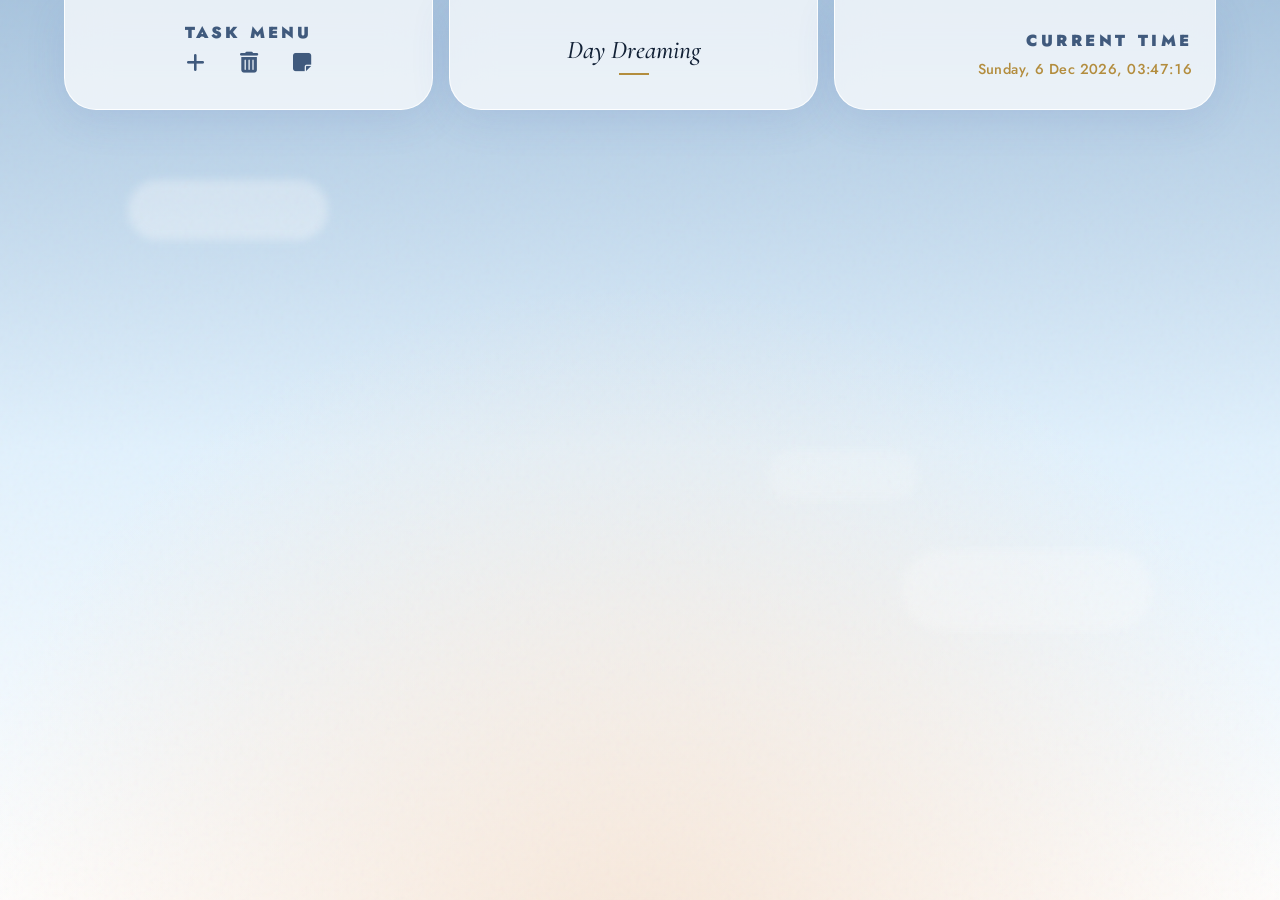
==== commit bb5401cd: "Add title Validation (for empty title)" ====
--- a/board.html
+++ b/board.html
@@ -58,21 +58,109 @@
             <div id="cloudContainer"></div>
         </section>
     </main>
-    <div id="cloudModal" class="modal hidden">
-        <div class="modal-box">
-            <h2>Create Cloud</h2>
+  <div id="cloudModal" class="modal hidden">
+    <div class="modal-box">
+        <h2>Create Cloud</h2>
 
-            <input type="text" id="cloudTitle" placeholder="Title">
-            <textarea id="cloudDesc" placeholder="Description"></textarea>
+        <label for="cloudTitle" class="required-label">
+            Title <span class="required-star">*</span>
+        </label>
+        <input type="text" id="cloudTitle" placeholder="Enter title" required>
 
+        <label for="cloudDesc" class="field-label">Description</label>
+        <textarea id="cloudDesc" placeholder="Description"></textarea>
 
-
-            <div class="modal-actions">
-                <button id="createCloudBtn">Create</button>
-                <button id="cancelBtn">Cancel</button>
-            </div>
+        <div class="modal-actions">
+            <button id="createCloudBtn">Create</button>
+            <button id="cancelBtn">Cancel</button>
         </div>
     </div>
+</div><div id="cloudModal" class="modal hidden">
+    <div class="modal-box">
+        <h2>Create Cloud</h2>
+
+        <label for="cloudTitle" class="required-label">
+            Title <span class="required-star">*</span>
+        </label>
+        <input type="text" id="cloudTitle" placeholder="Enter title" required>
+
+        <label for="cloudDesc" class="field-label">Description</label>
+        <textarea id="cloudDesc" placeholder="Description"></textarea>
+
+        <div class="modal-actions">
+            <button id="createCloudBtn">Create</button>
+            <button id="cancelBtn">Cancel</button>
+        </div>
+    </div>
+</div><div id="cloudModal" class="modal hidden">
+    <div class="modal-box">
+        <h2>Create Cloud</h2>
+
+        <label for="cloudTitle" class="required-label">
+            Title <span class="required-star">*</span>
+        </label>
+        <input type="text" id="cloudTitle" placeholder="Enter title" required>
+
+        <label for="cloudDesc" class="field-label">Description</label>
+        <textarea id="cloudDesc" placeholder="Description"></textarea>
+
+        <div class="modal-actions">
+            <button id="createCloudBtn">Create</button>
+            <button id="cancelBtn">Cancel</button>
+        </div>
+    </div>
+</div><div id="cloudModal" class="modal hidden">
+    <div class="modal-box">
+        <h2>Create Cloud</h2>
+
+        <label for="cloudTitle" class="required-label">
+            Title <span class="required-star">*</span>
+        </label>
+        <input type="text" id="cloudTitle" placeholder="Enter title" required>
+
+        <label for="cloudDesc" class="field-label">Description</label>
+        <textarea id="cloudDesc" placeholder="Description"></textarea>
+
+        <div class="modal-actions">
+            <button id="createCloudBtn">Create</button>
+            <button id="cancelBtn">Cancel</button>
+        </div>
+    </div>
+</div><div id="cloudModal" class="modal hidden">
+    <div class="modal-box">
+        <h2>Create Cloud</h2>
+
+        <label for="cloudTitle" class="required-label">
+            Title <span class="required-star">*</span>
+        </label>
+        <input type="text" id="cloudTitle" placeholder="Enter title" required>
+
+        <label for="cloudDesc" class="field-label">Description</label>
+        <textarea id="cloudDesc" placeholder="Description"></textarea>
+
+        <div class="modal-actions">
+            <button id="createCloudBtn">Create</button>
+            <button id="cancelBtn">Cancel</button>
+        </div>
+    </div>
+</div><div id="cloudModal" class="modal hidden">
+    <div class="modal-box">
+        <h2>Create Cloud</h2>
+
+        <label for="cloudTitle" class="required-label">
+            Title <span class="required-star">*</span>
+        </label>
+        <input type="text" id="cloudTitle" placeholder="Enter title" required>
+
+        <label for="cloudDesc" class="field-label">Description</label>
+        <textarea id="cloudDesc" placeholder="Description"></textarea>
+
+        <div class="modal-actions">
+            <button id="createCloudBtn">Create</button>
+            <button id="cancelBtn">Cancel</button>
+        </div>
+    </div>
+</div>
     <script src="JS/board.js"></script>
 </body>
 
--- a/CSS/board.css
+++ b/CSS/board.css
@@ -175,14 +175,19 @@
 }
 
 .timestamp-text {
-    max-width: 26ch;
-    word-break: break-word;
     font-family: "Jost", sans-serif;
     font-size: 0.9rem;
     font-weight: 500;
     color: var(--accent-gold);
     line-height: 1.5;
     letter-spacing: 0.03em;
+
+    white-space: nowrap;
+    word-break: normal;
+    max-width: none;
+
+    font-variant-numeric: tabular-nums;
+    min-width: 18ch;
 }
 
 /* ===== 8. BOARD / WORKSPACE ===== */
@@ -211,6 +216,7 @@
     display: flex;
     align-items: center;
     justify-content: center;
+    flex-direction: column;
 
     border-radius: 999px;
     background: rgba(255, 255, 255, 0.88);
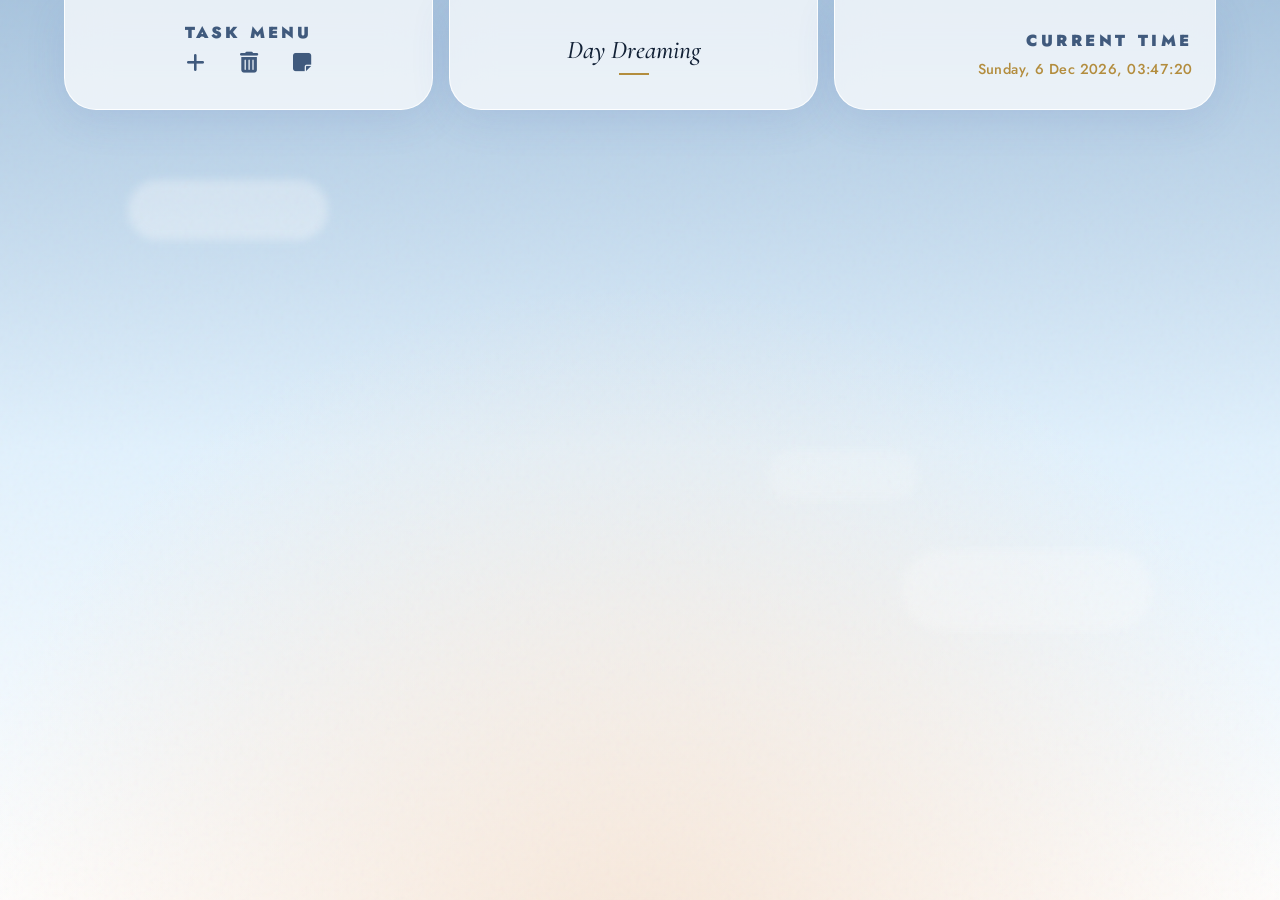
==== commit 934bd8ad: "Update board.html" ====
--- a/board.html
+++ b/board.html
@@ -164,4 +164,4 @@
     <script src="JS/board.js"></script>
 </body>
 
-</html>+</html>
--- a/CSS/board.css
+++ b/CSS/board.css
@@ -208,7 +208,6 @@
 .cloud-note {
     position: absolute;
     z-index: 16;
-    transform: translate(-50%, -50%);
     min-width: 120px;
     min-height: 60px;
     padding: 0.9rem 1rem;
@@ -229,6 +228,74 @@
     font-size: 0.95rem;
     color: var(--text-primary);
     pointer-events: auto;
+
+    animation: cloudJiggle 4.5s ease-in-out infinite;
+}
+
+@keyframes cloudJiggle {
+    0% {
+        transform: translate(-50%, -50%) translate(0px, 0px) rotate(0deg);
+    }
+    20% {
+        transform: translate(-50%, -50%) translate(-4px, -3px) rotate(-1deg);
+    }
+    40% {
+        transform: translate(-50%, -50%) translate(4px, 2px) rotate(1deg);
+    }
+    60% {
+        transform: translate(-50%, -50%) translate(-3px, 4px) rotate(-0.7deg);
+    }
+    80% {
+        transform: translate(-50%, -50%) translate(3px, -2px) rotate(0.7deg);
+    }
+    100% {
+        transform: translate(-50%, -50%) translate(0px, 0px) rotate(0deg);
+    }
+}
+
+/*Required Star*/
+.required-label,
+.field-label {
+    display: block;
+    margin-bottom: 0.4rem;
+    font-family: "Jost", sans-serif;
+    font-size: 0.95rem;
+    color: var(--text-primary);
+}
+
+.required-label {
+    margin-top: 0.4rem;
+}
+
+.required-star {
+    color: #d64545;
+    font-weight: 600;
+    margin-left: 0.15rem;
+}
+
+#cloudTitle,
+#cloudDesc {
+    width: 100%;
+}
+
+#cloudTitle:invalid {
+    border: 1.5px solid #d64545;
+}
+
+#cloudTitle::placeholder {
+    color: rgba(60, 72, 102, 0.6);
+}
+
+/*Warning for no title*/
+#cloudTitle.input-error {
+  border: 1.5px solid #d64545;
+}
+
+#cloudTitle.input-error::placeholder {
+  color: #d64545;
+}
+#cloudTitle.input-valid {
+  border: 1.5px solid #35b86b;
 }
 
 /* ===== 9. DECORATIVE CLOUDS ===== */
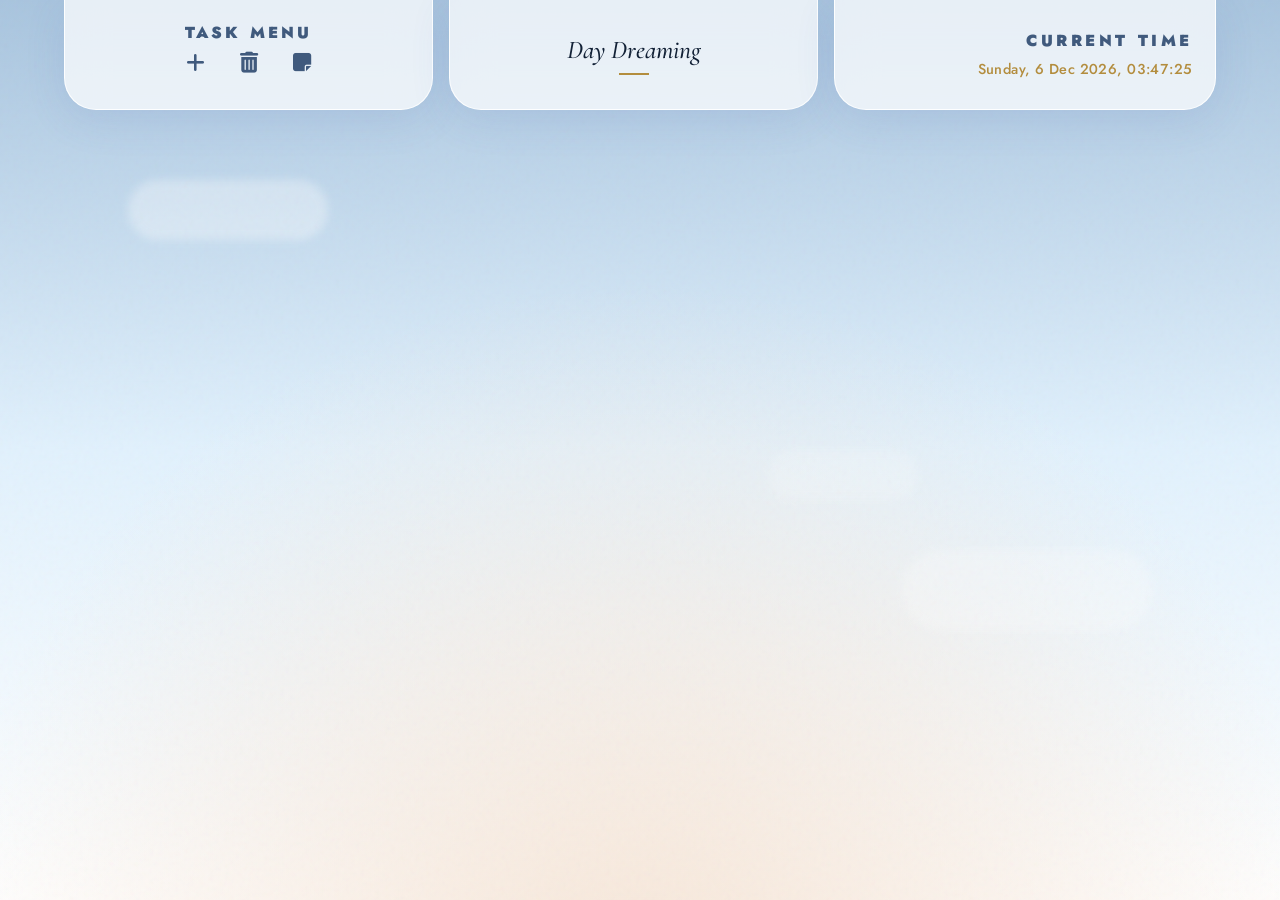
==== commit 20c37248: "Add deletebtn, localStorage, skip index.html 1. delete button could work now by utilizing the press " ====
--- a/board.html
+++ b/board.html
@@ -164,4 +164,4 @@
     <script src="JS/board.js"></script>
 </body>
 
-</html>
+</html>
--- a/CSS/board.css
+++ b/CSS/board.css
@@ -629,4 +629,24 @@
         font-size: 0.95rem;
         padding: 5px;
     }
+}
+
+
+/*Cloud Deletion*/
+.active-delete {
+  outline: 2px solid red;
+}
+
+.cloud-note {
+  cursor: pointer;
+}
+
+#cloudContainer.delete-mode .cloud-note {
+  border: 2px dashed rgba(255, 0, 0, 0.35);
+}
+
+#cloudContainer.delete-mode .cloud-note:hover {
+  border: 2px solid red;
+  opacity: 0.75;
+  box-shadow: 0 0 12px rgba(255, 0, 0, 0.5);
 }
